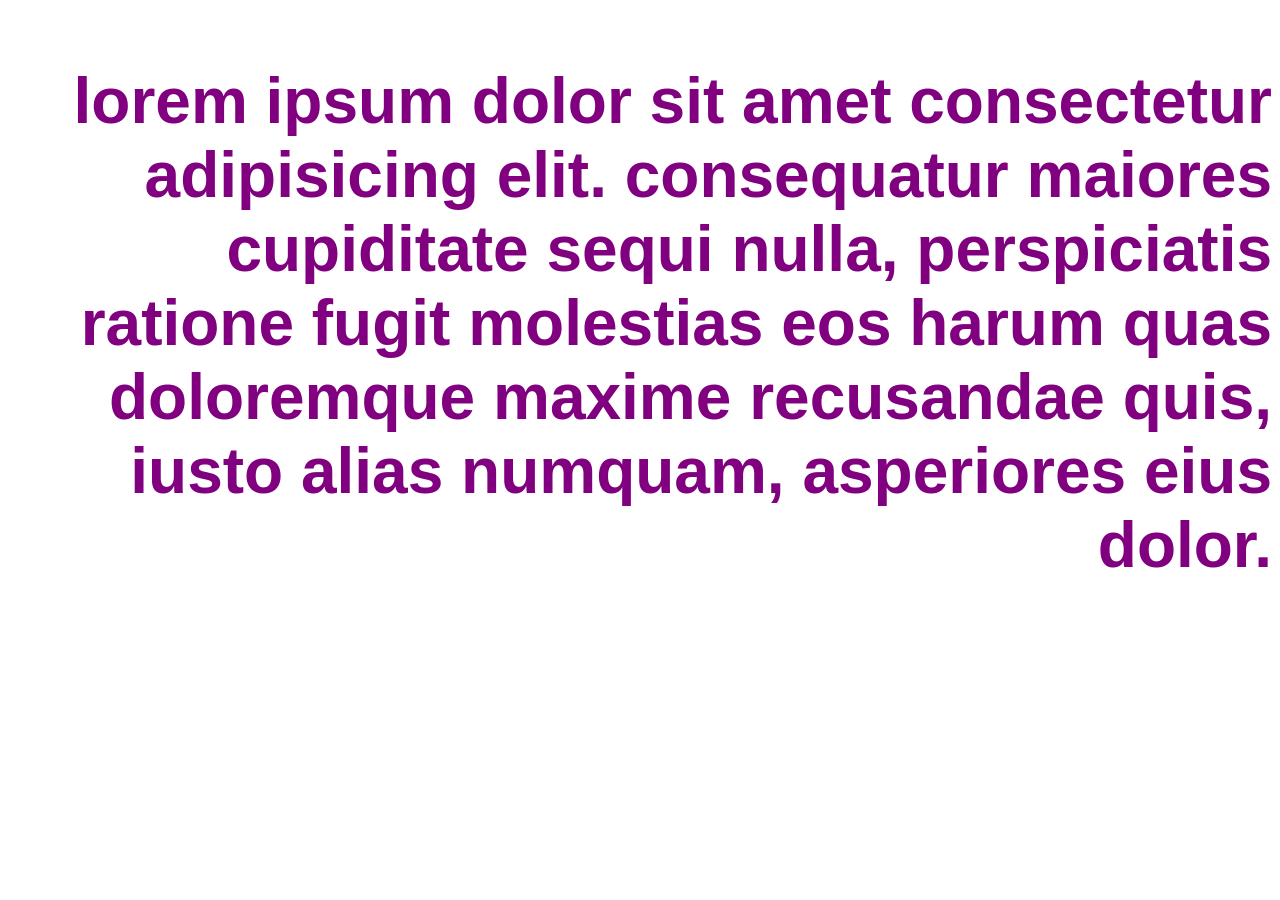
==== estilizando-textos/index.html @ e046234a "exercício 02" ====
<!doctype html>
<html lang="en">
  <head>
    <meta charset="UTF-8" />
    <meta name="viewport" content="width=device-width, initial-scale=1.0" />
    <link rel="stylesheet" href="style.css" />
    <title>estilizando-textos</title>
  </head>
  <body>
    <main>
      <p>
        Lorem ipsum dolor sit amet consectetur adipisicing elit. Consequatur
        maiores cupiditate sequi nulla, perspiciatis ratione fugit molestias eos
        harum quas doloremque maxime recusandae quis, iusto alias numquam,
        asperiores eius dolor.
      </p>
    </main>
  </body>
</html>
---- estilizando-textos/style.css ----
p {
  font-family: Arial, Helvetica, sans-serif;
  font-size: 4rem;
  text-align: right;
  text-transform: lowercase;
  font-weight: bolder;
  color: purple;
}
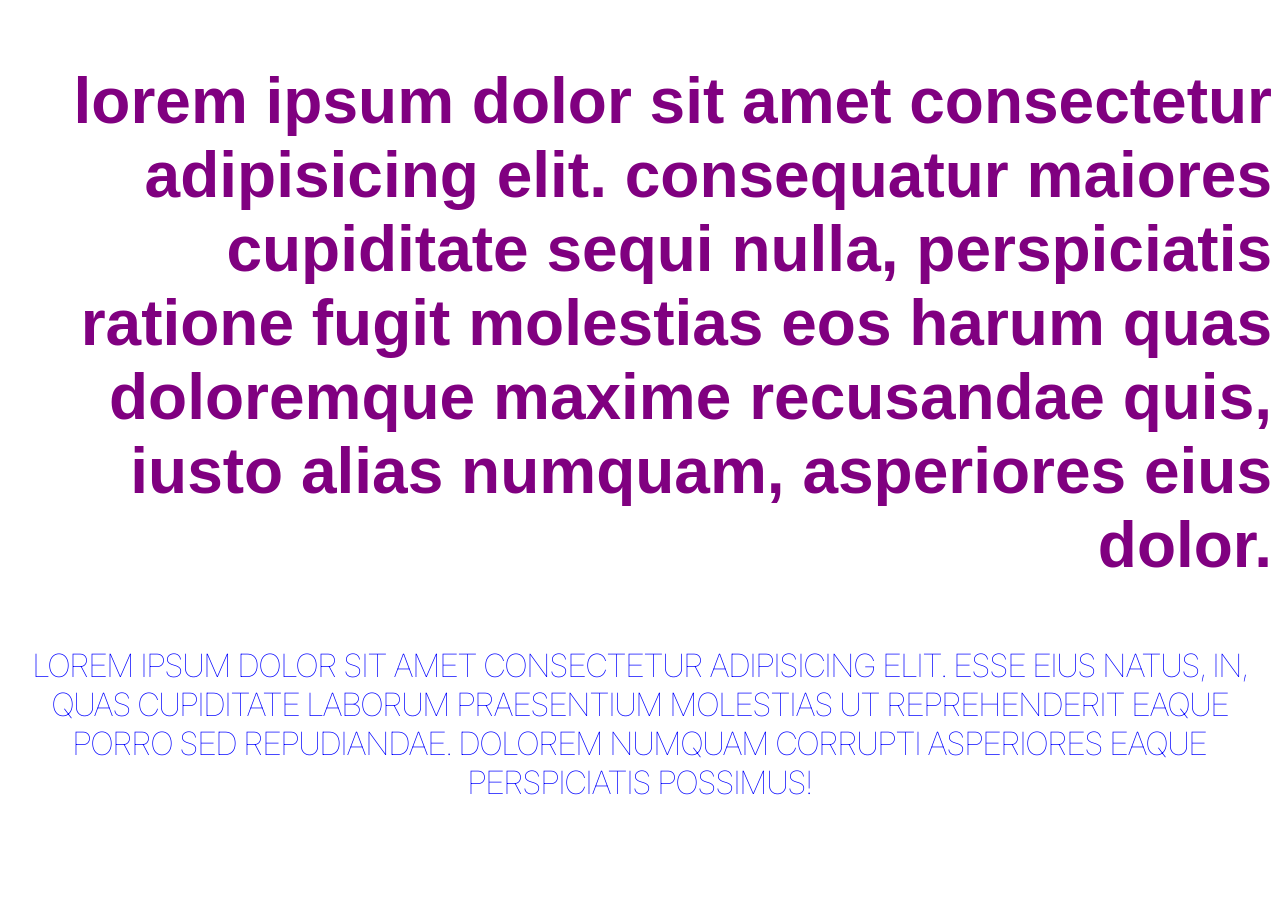
==== commit 10251978: "exercício 03" ====
--- a/estilizando-textos/index.html
+++ b/estilizando-textos/index.html
@@ -4,16 +4,29 @@
     <meta charset="UTF-8" />
     <meta name="viewport" content="width=device-width, initial-scale=1.0" />
     <link rel="stylesheet" href="style.css" />
+    <link rel="preconnect" href="https://fonts.googleapis.com" />
+    <link rel="preconnect" href="https://fonts.gstatic.com" crossorigin />
+    <link
+      href="https://fonts.googleapis.com/css2?family=Inter:ital,opsz,wght@0,14..32,100..900;1,14..32,100..900&display=swap"
+      rel="stylesheet"
+    />
     <title>estilizando-textos</title>
   </head>
   <body>
     <main>
-      <p>
+      <p class="ex02">
         Lorem ipsum dolor sit amet consectetur adipisicing elit. Consequatur
         maiores cupiditate sequi nulla, perspiciatis ratione fugit molestias eos
         harum quas doloremque maxime recusandae quis, iusto alias numquam,
         asperiores eius dolor.
       </p>
+
+      <p class="ex03">
+        Lorem ipsum dolor sit amet consectetur adipisicing elit. Esse eius
+        natus, in, quas cupiditate laborum praesentium molestias ut
+        reprehenderit eaque porro sed repudiandae. Dolorem numquam corrupti
+        asperiores eaque perspiciatis possimus!
+      </p>
     </main>
   </body>
 </html>
--- a/estilizando-textos/style.css
+++ b/estilizando-textos/style.css
@@ -1,4 +1,4 @@
-p {
+p.ex02 {
   font-family: Arial, Helvetica, sans-serif;
   font-size: 4rem;
   text-align: right;
@@ -6,3 +6,12 @@
   font-weight: bolder;
   color: purple;
 }
+
+p.ex03 {
+  font-family: "Inter";
+  font-size: 2rem;
+  text-align: center;
+  text-transform: uppercase;
+  font-weight: lighter;
+  color: blue;
+}
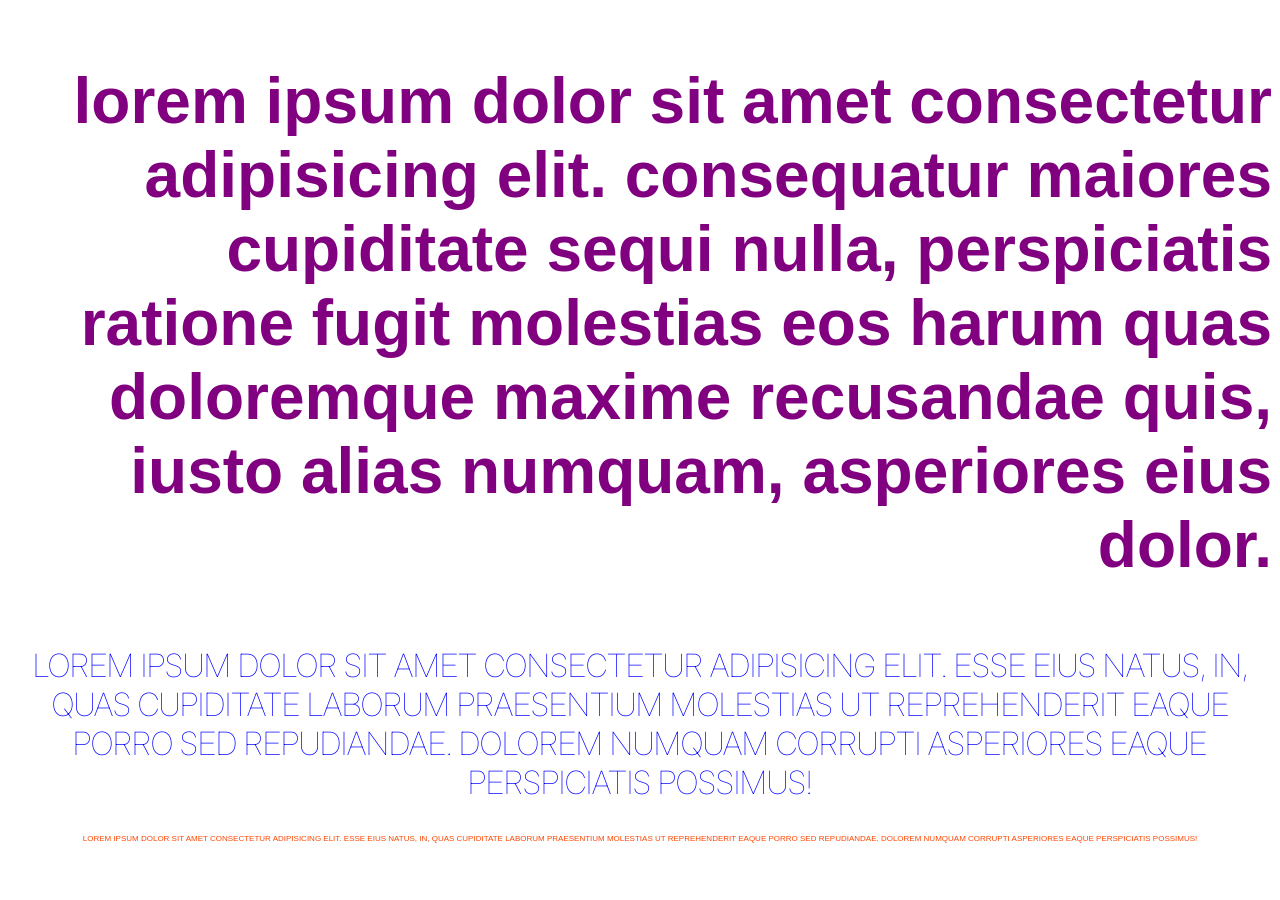
==== commit 9e1c0ff4: "execício 04" ====
--- a/estilizando-textos/index.html
+++ b/estilizando-textos/index.html
@@ -27,6 +27,13 @@
         reprehenderit eaque porro sed repudiandae. Dolorem numquam corrupti
         asperiores eaque perspiciatis possimus!
       </p>
+
+      <p class="ex04">
+        Lorem ipsum dolor sit amet consectetur adipisicing elit. Esse eius
+        natus, in, quas cupiditate laborum praesentium molestias ut
+        reprehenderit eaque porro sed repudiandae. Dolorem numquam corrupti
+        asperiores eaque perspiciatis possimus!
+      </p>
     </main>
   </body>
 </html>
--- a/estilizando-textos/style.css
+++ b/estilizando-textos/style.css
@@ -9,9 +9,25 @@
 
 p.ex03 {
   font-family: "Inter";
-  font-size: 2rem;
+  font-size: 2em;
   text-align: center;
   text-transform: uppercase;
   font-weight: lighter;
   color: blue;
 }
+
+.roboto {
+  font-family: "Roboto", sans-serif;
+  font-optical-sizing: auto;
+  font-weight: 300;
+  font-style: normal;
+  font-variation-settings: "wdth" 100;
+}
+
+p.ex04 {
+  font-family: "Roboto", sans-serif;
+  font-size: 50%;
+  text-align: center;
+  text-transform: uppercase;
+  color: orangered;
+}
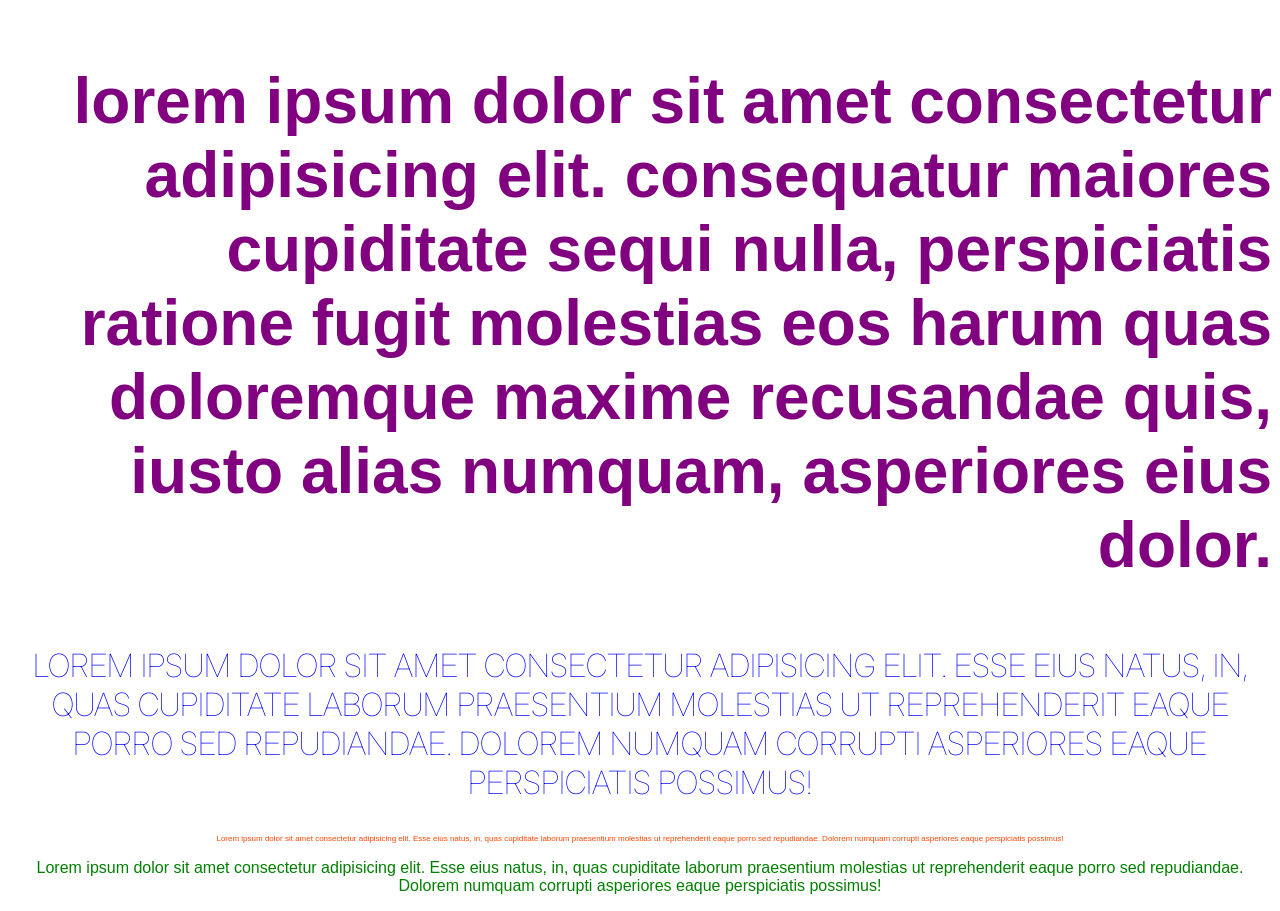
==== commit 9eed9349: "exercício 05 pt I" ====
--- a/estilizando-textos/index.html
+++ b/estilizando-textos/index.html
@@ -34,6 +34,13 @@
         reprehenderit eaque porro sed repudiandae. Dolorem numquam corrupti
         asperiores eaque perspiciatis possimus!
       </p>
+
+      <p class="ex05">
+        Lorem ipsum dolor sit amet consectetur adipisicing elit. Esse eius
+        natus, in, quas cupiditate laborum praesentium molestias ut
+        reprehenderit eaque porro sed repudiandae. Dolorem numquam corrupti
+        asperiores eaque perspiciatis possimus!
+      </p>
     </main>
   </body>
 </html>
--- a/estilizando-textos/style.css
+++ b/estilizando-textos/style.css
@@ -28,6 +28,12 @@
   font-family: "Roboto", sans-serif;
   font-size: 50%;
   text-align: center;
-  text-transform: uppercase;
   color: orangered;
 }
+
+p.ex05 {
+  font-family: "Roboto", sans-serif;
+  font-size: 16px;
+  text-align: center;
+  color: green;
+}
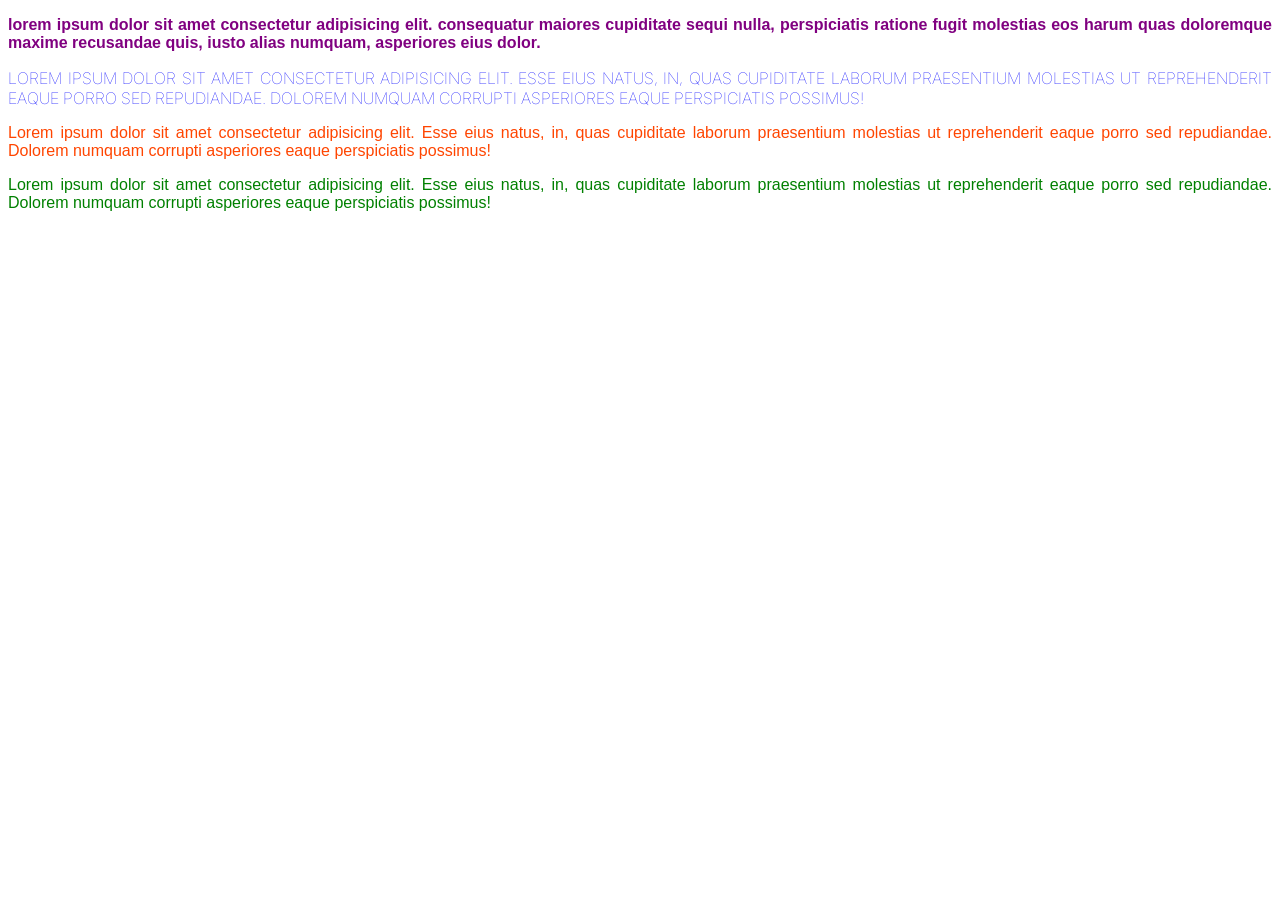
==== commit 2448c7b4: "formata textos" ====
--- a/estilizando-textos/index.html
+++ b/estilizando-textos/index.html
@@ -10,6 +10,7 @@
       href="https://fonts.googleapis.com/css2?family=Inter:ital,opsz,wght@0,14..32,100..900;1,14..32,100..900&display=swap"
       rel="stylesheet"
     />
+
     <title>estilizando-textos</title>
   </head>
   <body>
--- a/estilizando-textos/style.css
+++ b/estilizando-textos/style.css
@@ -1,7 +1,7 @@
 p.ex02 {
   font-family: Arial, Helvetica, sans-serif;
-  font-size: 4rem;
-  text-align: right;
+  font-size: 1rem;
+  text-align: justify;
   text-transform: lowercase;
   font-weight: bolder;
   color: purple;
@@ -9,8 +9,8 @@
 
 p.ex03 {
   font-family: "Inter";
-  font-size: 2em;
-  text-align: center;
+  font-size: 1em;
+  text-align: justify;
   text-transform: uppercase;
   font-weight: lighter;
   color: blue;
@@ -26,14 +26,14 @@
 
 p.ex04 {
   font-family: "Roboto", sans-serif;
-  font-size: 50%;
-  text-align: center;
+  font-size: 100%;
+  text-align: justify;
   color: orangered;
 }
 
 p.ex05 {
   font-family: "Roboto", sans-serif;
   font-size: 16px;
-  text-align: center;
+  text-align: justify;
   color: green;
 }
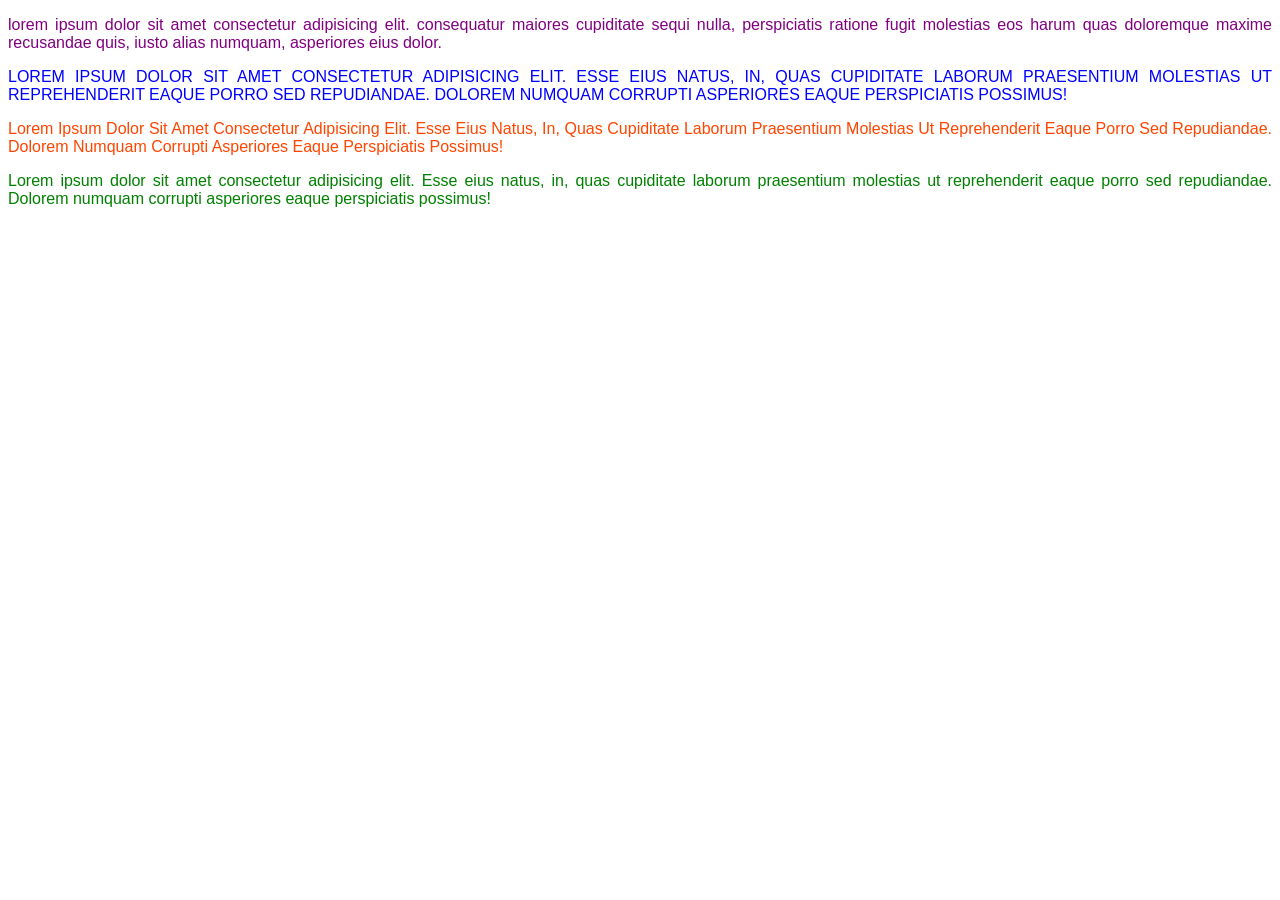
==== commit 90cb42db: "correção dos exercícios" ====
--- a/estilizando-textos/index.html
+++ b/estilizando-textos/index.html
@@ -22,19 +22,23 @@
         asperiores eius dolor.
       </p>
 
-      <p class="ex03">
-        Lorem ipsum dolor sit amet consectetur adipisicing elit. Esse eius
-        natus, in, quas cupiditate laborum praesentium molestias ut
-        reprehenderit eaque porro sed repudiandae. Dolorem numquam corrupti
-        asperiores eaque perspiciatis possimus!
-      </p>
+      <div style="font-size: 8px">
+        <p class="ex03">
+          Lorem ipsum dolor sit amet consectetur adipisicing elit. Esse eius
+          natus, in, quas cupiditate laborum praesentium molestias ut
+          reprehenderit eaque porro sed repudiandae. Dolorem numquam corrupti
+          asperiores eaque perspiciatis possimus!
+        </p>
+      </div>
 
-      <p class="ex04">
-        Lorem ipsum dolor sit amet consectetur adipisicing elit. Esse eius
-        natus, in, quas cupiditate laborum praesentium molestias ut
-        reprehenderit eaque porro sed repudiandae. Dolorem numquam corrupti
-        asperiores eaque perspiciatis possimus!
-      </p>
+      <div style="font-size: 32px">
+        <p class="ex04">
+          Lorem ipsum dolor sit amet consectetur adipisicing elit. Esse eius
+          natus, in, quas cupiditate laborum praesentium molestias ut
+          reprehenderit eaque porro sed repudiandae. Dolorem numquam corrupti
+          asperiores eaque perspiciatis possimus!
+        </p>
+      </div>
 
       <p class="ex05">
         Lorem ipsum dolor sit amet consectetur adipisicing elit. Esse eius
--- a/estilizando-textos/style.css
+++ b/estilizando-textos/style.css
@@ -1,38 +1,43 @@
+@import url("https://fonts.googleapis.com/css2?family=Inter:ital,opsz,wght@0,14..32,100..900;1,14..32,100..900&family=Roboto:ital,wght@0,100..900;1,100..900&display=swap");
+
+html {
+  font-size: 4px;
+}
+
+p {
+  font-family: Arial, Helvetica, sans-serif;
+  font-weight: normal;
+  text-align: justify;
+}
+
 p.ex02 {
-  font-family: Arial, Helvetica, sans-serif;
-  font-size: 1rem;
+  /* font-family: Arial, Helvetica, sans-serif; */
+  font-size: 4rem;
   text-align: justify;
   text-transform: lowercase;
-  font-weight: bolder;
+  /* font-weight: bolder; */
   color: purple;
 }
 
 p.ex03 {
-  font-family: "Inter";
-  font-size: 1em;
+  /* font-family: "Inter", sans-serif; */
+  font-size: 2em;
   text-align: justify;
   text-transform: uppercase;
-  font-weight: lighter;
+  /* font-weight: lighter; */
   color: blue;
 }
 
-.roboto {
-  font-family: "Roboto", sans-serif;
-  font-optical-sizing: auto;
-  font-weight: 300;
-  font-style: normal;
-  font-variation-settings: "wdth" 100;
-}
-
 p.ex04 {
-  font-family: "Roboto", sans-serif;
-  font-size: 100%;
+  /* font-family: "Roboto", sans-serif; */
+  font-size: 50%;
   text-align: justify;
+  text-transform: capitalize;
   color: orangered;
 }
 
 p.ex05 {
-  font-family: "Roboto", sans-serif;
+  /* font-family: "Roboto", sans-serif; */
   font-size: 16px;
   text-align: justify;
   color: green;
